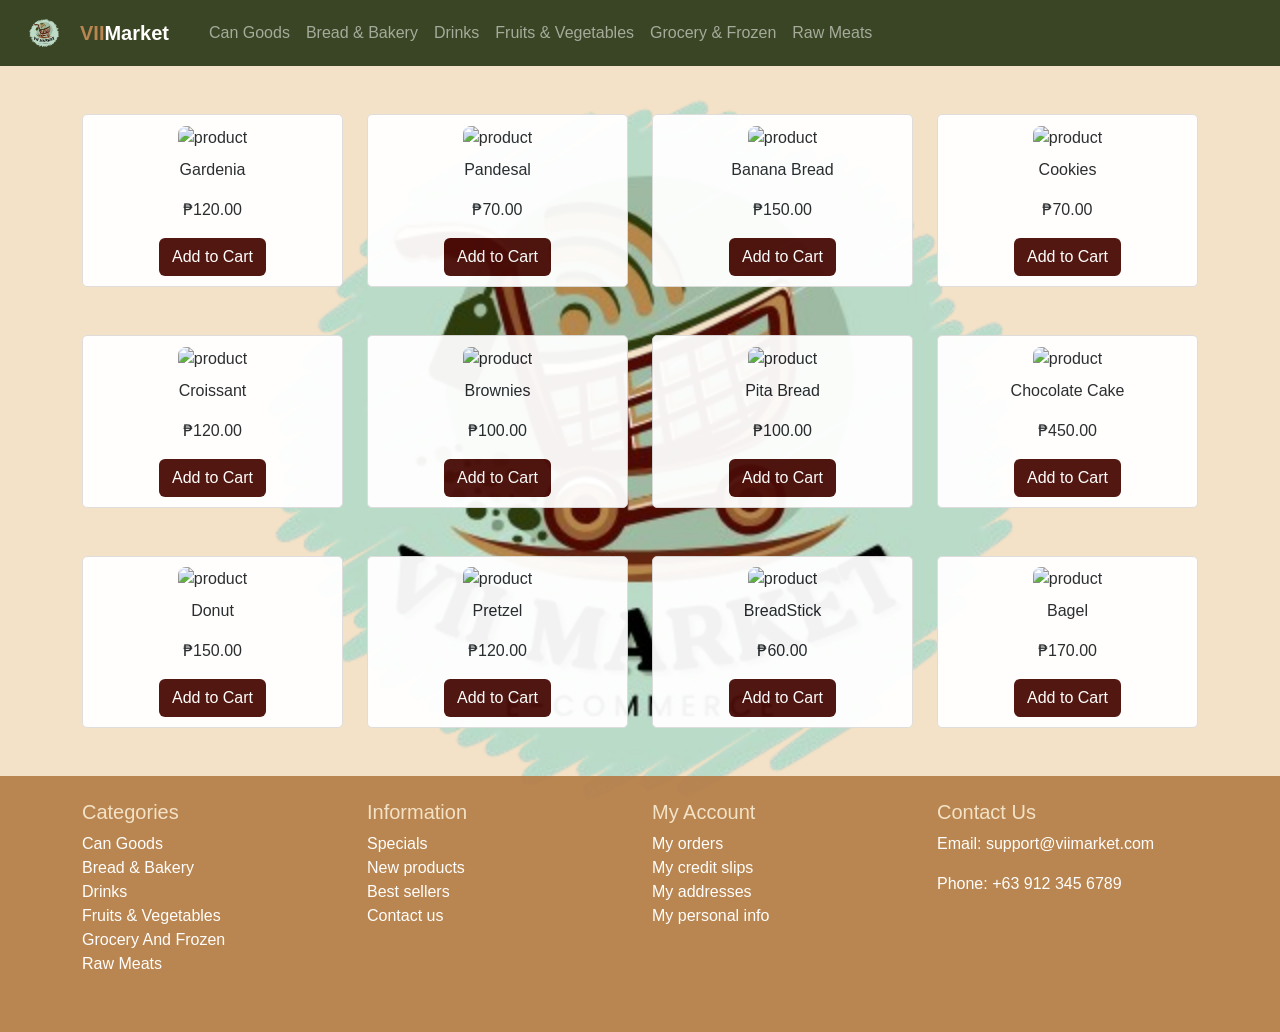
==== lab 1/Front/bread&bakery.html @ cda34083 "market front end" ====
<!DOCTYPE html>
<html lang="en">
<head>
    <meta charset="UTF-8">
    <meta name="viewport" content="width=device-width, initial-scale=1.0">
    <title>Document</title>
    <link href="https://cdn.jsdelivr.net/npm/bootstrap@5.3.3/dist/css/bootstrap.min.css" rel="stylesheet">
 <style>
  body {
  font-family: Arial, sans-serif;
  background-color: #F3E2C7;
  background-image: url('Product Image/logo.png');
  background-repeat: no-repeat;
  background-position: center;
  background-size: 1000px;
  background-attachment: fixed;
  opacity: 0.95;

  }

  .navbar {
    background-color: #2F3D1C; /* forest green */
  }

  .navbar-brand span {
    color: #B6804B; /* tan highlight */
  }

  .navbar-brand img {
  max-height: 40px;
  }

  .btn-cart {
    background-color: #4A0C08; /* deep maroon */
    color: white;
  }

  .btn-outline-light {
    border-color: #71965A;
    color: #71965A;
  }

  .btn-outline-light:hover {
    background-color: #71965A;
    color: white;
  }

  .btn-outline-warning {
    border-color: #B6804B;
    color: #B6804B;
  }

  .btn-outline-warning:hover {
    background-color: #B6804B;
    color: white;
  }

  footer {
    background-color: #B6804B; /* tan background */
    color: white;
  }

  .footer-title {
    color: #F3E2C7; /* beige for headers */
  }

  .product-card {
    background-color: white;
    border: 1px solid #ddd;
    border-radius: 5px;
    padding: 10px;
    text-align: center;
  }

  .product-card img {
    width: 200%;
    height: 250px;
    object-fit: cover;
    border-radius: 8px;
  }

  .product-card:hover {
    transform: scale(1.03);
    transition: 0.3s ease;
    box-shadow: 0 4px 12px rgba(0,0,0,0.1);
  }

  .btn-cart:hover {
    background-color: #B6804B;
    color: white;
  }
</style>

</head>
<body>
  <nav class="navbar navbar-expand-lg navbar-dark px-4">
  <a class="navbar-brand fw-bold d-flex align-items-center gap-2" href="index.html">
  <img src="Product Image/logo.png" alt="VII Market Logo" style="height: 40px;" />
  </a>
  <a class="navbar-brand fw-bold" href="index.html"><span>VII</span>Market</a>
  <button class="navbar-toggler" type="button" data-bs-toggle="collapse" data-bs-target="#navbarNav">
    <span class="navbar-toggler-icon"></span>
  </button>
  <div class="collapse navbar-collapse ms-3" id="navbarNav">
    <ul class="navbar-nav me-auto">
      <li class="nav-item"><a class="nav-link" href="can_goods.html">Can Goods</a></li>
      <li class="nav-item"><a class="nav-link" href="bread&bakery.html">Bread & Bakery</a></li>
      <li class="nav-item"><a class="nav-link" href="drinks.html">Drinks</a></li>
      <li class="nav-item"><a class="nav-link" href="fruits&vegetable.html">Fruits & Vegetables</a></li>
      <li class="nav-item"><a class="nav-link" href="Grocery&Frozen.html">Grocery & Frozen</a></li>
      <li class="nav-item"><a class="nav-link" href="RawMeat.html">Raw Meats</a></li>
    </ul>
  </div>
</nav>
<div class="container mt-5">
  <div class="row">
    <div class="col-md-3">
      <div class="product-card">
        <img src="Gardenia.png" class="img-fluid" alt="product">
        <p class="mt-2">Gardenia </p>
        <p class="mt-2">₱120.00 </p>
        <button class="btn btn-cart">Add to Cart</button>
      </div>
    </div>
    <div class="col-md-3">
      <div class="product-card">
        <img src="Pandesal.png" class="img-fluid" alt="product">
        <p class="mt-2">Pandesal </p>
        <p>₱70.00</p>
        <button class="btn btn-cart">Add to Cart</button>
      </div>
    </div>
    <div class="col-md-3">
      <div class="product-card">
        <img src="Banana_Bread.png" class="img-fluid" alt="product">
        <p class="mt-2">Banana Bread </p>
        <p>₱150.00</p>
        <button class="btn btn-cart">Add to Cart</button>
      </div>
    </div>
    <div class="col-md-3">
      <div class="product-card">
        <img src="Cookies.png" class="img-fluid" alt="product">
        <p class="mt-2">Cookies </p>
        <p>₱70.00</p>
        <button class="btn btn-cart">Add to Cart</button>
      </div>
    </div>
  </div>
</div>
<div class="container mt-5">
  <div class="row">
    <div class="col-md-3">
      <div class="product-card">
        <img src="Croissant.png" class="img-fluid" alt="product">
        <p class="mt-2">Croissant </p>
        <p class="mt-2">₱120.00 </p>
        <button class="btn btn-cart">Add to Cart</button>
      </div>
    </div>
    <div class="col-md-3">
      <div class="product-card">
        <img src="Brownies.png" class="img-fluid" alt="product">
        <p class="mt-2">Brownies </p>
        <p>₱100.00</p>
        <button class="btn btn-cart">Add to Cart</button>
      </div>
    </div>
    <div class="col-md-3">
      <div class="product-card">
        <img src="Pita_Bread.png" class="img-fluid" alt="product">
        <p class="mt-2">Pita Bread </p>
        <p>₱100.00</p>
        <button class="btn btn-cart">Add to Cart</button>
      </div>
    </div>
    <div class="col-md-3">
      <div class="product-card">
        <img src="Chocolate_Cake.png" class="img-fluid" alt="product">
        <p class="mt-2">Chocolate Cake </p>
        <p>₱450.00</p>
        <button class="btn btn-cart">Add to Cart</button>
      </div>
    </div>
  </div>
</div>
<div class="container mt-5">
  <div class="row">
    <div class="col-md-3">
      <div class="product-card">
        <img src="Donut.png" class="img-fluid" alt="product">
        <p class="mt-2">Donut </p>
        <p class="mt-2">₱150.00 </p>
        <button class="btn btn-cart">Add to Cart</button>
      </div>
    </div>
    <div class="col-md-3">
      <div class="product-card">
        <img src="Pretzel.png" class="img-fluid" alt="product">
        <p class="mt-2">Pretzel </p>
        <p>₱120.00</p>
        <button class="btn btn-cart">Add to Cart</button>
      </div>
    </div>
    <div class="col-md-3">
      <div class="product-card">
        <img src="BreadStick.png" class="img-fluid" alt="product">
        <p class="mt-2">BreadStick </p>
        <p>₱60.00</p>
        <button class="btn btn-cart">Add to Cart</button>
      </div>
    </div>
    <div class="col-md-3">
      <div class="product-card">
        <img src="Bagel.png" class="img-fluid" alt="product">
        <p class="mt-2">Bagel </p>
        <p>₱170.00</p>
        <button class="btn btn-cart">Add to Cart</button>
      </div>
    </div>
  </div>
</div>
  </div>
</div>

<footer class="mt-5 py-4">
  <div class="container">
    <div class="row text-start text-white">
      <!-- Categories -->
      <div class="col-md-3 mb-3">
        <h5 class="footer-title">Categories</h5>
        <ul class="list-unstyled">
          <li><a href="can_goods.html" class="text-white text-decoration-none">Can Goods</a></li>
          <li><a href="bread&bakery.html" class="text-white text-decoration-none">Bread & Bakery</a></li>
          <li><a href="drinks.html" class="text-white text-decoration-none">Drinks</a></li>
          <li><a href="fruits&vegetable.html" class="text-white text-decoration-none">Fruits & Vegetables</a></li>
          <li><a href="Grocery&Frozen.html" class="text-white text-decoration-none">Grocery And Frozen</a></li>
          <li><a href="RawMeat.html" class="text-white text-decoration-none">Raw Meats</a></li>
        </ul>
      </div>

      <!-- Information -->
      <div class="col-md-3 mb-3">
        <h5 class="footer-title">Information</h5>
        <ul class="list-unstyled">
          <li><a href="#" class="text-white text-decoration-none">Specials</a></li>
          <li><a href="#" class="text-white text-decoration-none">New products</a></li>
          <li><a href="#" class="text-white text-decoration-none">Best sellers</a></li>
          <li><a href="#" class="text-white text-decoration-none">Contact us</a></li>
        </ul>
      </div>

      <!-- My Account -->
      <div class="col-md-3 mb-3">
        <h5 class="footer-title">My Account</h5>
        <ul class="list-unstyled">
          <li><a href="#" class="text-white text-decoration-none">My orders</a></li>
          <li><a href="#" class="text-white text-decoration-none">My credit slips</a></li>
          <li><a href="#" class="text-white text-decoration-none">My addresses</a></li>
          <li><a href="#" class="text-white text-decoration-none">My personal info</a></li>
        </ul>
      </div>

      <!-- Contact / Social -->
      <div class="col-md-3 mb-3">
        <h5 class="footer-title">Contact Us</h5>
        <p>Email: support@viimarket.com</p>
        <p>Phone: +63 912 345 6789</p>
        <div class="d-flex gap-2">
          <a href="#" class="text-white"><i class="bi bi-facebook"></i></a>
          <a href="#" class="text-white"><i class="bi bi-instagram"></i></a>
          <a href="#" class="text-white"><i class="bi bi-twitter-x"></i></a>
        </div>
      </div>
    </div>
  </div>
</footer>


<script src="https://cdn.jsdelivr.net/npm/bootstrap@5.3.3/dist/js/bootstrap.bundle.min.js"></script>
</body>
</html>
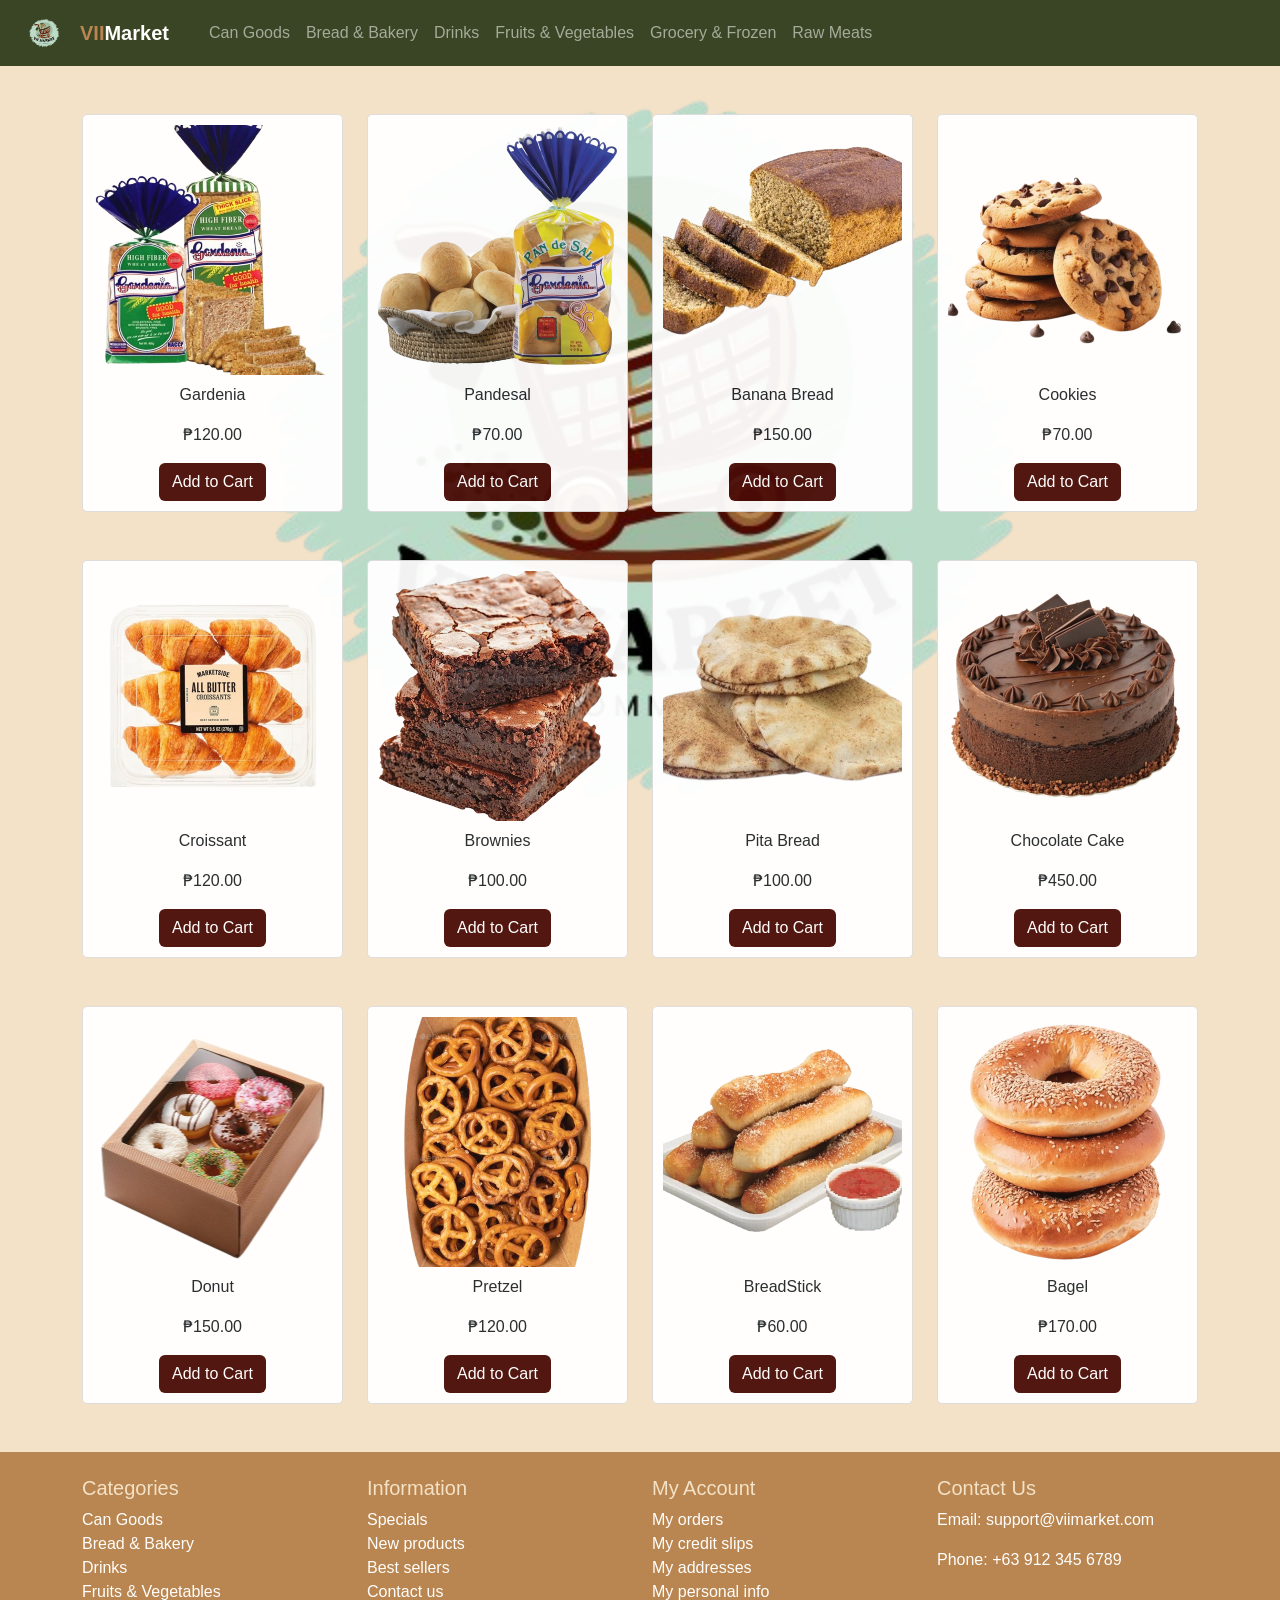
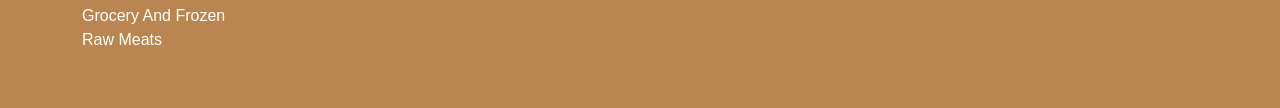
==== commit c99203d5: "updated drinks,grocery,rawmeats" ====
--- a/lab 1/Front/bread&bakery.html
+++ b/lab 1/Front/bread&bakery.html
@@ -116,7 +116,7 @@
   <div class="row">
     <div class="col-md-3">
       <div class="product-card">
-        <img src="Gardenia.png" class="img-fluid" alt="product">
+        <img src="../Front/Product Image/Gardenia.png" class="img-fluid" alt="product">
         <p class="mt-2">Gardenia </p>
         <p class="mt-2">₱120.00 </p>
         <button class="btn btn-cart">Add to Cart</button>
@@ -124,7 +124,7 @@
     </div>
     <div class="col-md-3">
       <div class="product-card">
-        <img src="Pandesal.png" class="img-fluid" alt="product">
+        <img src="../Front/Product Image/Pandesal.png" class="img-fluid" alt="product">
         <p class="mt-2">Pandesal </p>
         <p>₱70.00</p>
         <button class="btn btn-cart">Add to Cart</button>
@@ -132,7 +132,7 @@
     </div>
     <div class="col-md-3">
       <div class="product-card">
-        <img src="Banana_Bread.png" class="img-fluid" alt="product">
+        <img src="../Front/Product Image/Banana_Bread.png" class="img-fluid" alt="product">
         <p class="mt-2">Banana Bread </p>
         <p>₱150.00</p>
         <button class="btn btn-cart">Add to Cart</button>
@@ -140,7 +140,7 @@
     </div>
     <div class="col-md-3">
       <div class="product-card">
-        <img src="Cookies.png" class="img-fluid" alt="product">
+        <img src="../Front/Product Image/Cookies.png" class="img-fluid" alt="product">
         <p class="mt-2">Cookies </p>
         <p>₱70.00</p>
         <button class="btn btn-cart">Add to Cart</button>
@@ -152,7 +152,7 @@
   <div class="row">
     <div class="col-md-3">
       <div class="product-card">
-        <img src="Croissant.png" class="img-fluid" alt="product">
+        <img src="../Front/Product Image/Croissant.png" class="img-fluid" alt="product">
         <p class="mt-2">Croissant </p>
         <p class="mt-2">₱120.00 </p>
         <button class="btn btn-cart">Add to Cart</button>
@@ -160,7 +160,7 @@
     </div>
     <div class="col-md-3">
       <div class="product-card">
-        <img src="Brownies.png" class="img-fluid" alt="product">
+        <img src="../Front/Product Image/Brownies.png" class="img-fluid" alt="product">
         <p class="mt-2">Brownies </p>
         <p>₱100.00</p>
         <button class="btn btn-cart">Add to Cart</button>
@@ -168,7 +168,7 @@
     </div>
     <div class="col-md-3">
       <div class="product-card">
-        <img src="Pita_Bread.png" class="img-fluid" alt="product">
+        <img src="../Front/Product Image/Pita_Bread.png" class="img-fluid" alt="product">
         <p class="mt-2">Pita Bread </p>
         <p>₱100.00</p>
         <button class="btn btn-cart">Add to Cart</button>
@@ -176,7 +176,7 @@
     </div>
     <div class="col-md-3">
       <div class="product-card">
-        <img src="Chocolate_Cake.png" class="img-fluid" alt="product">
+        <img src="../Front/Product Image/Chocolate_Cake.png" class="img-fluid" alt="product">
         <p class="mt-2">Chocolate Cake </p>
         <p>₱450.00</p>
         <button class="btn btn-cart">Add to Cart</button>
@@ -188,7 +188,7 @@
   <div class="row">
     <div class="col-md-3">
       <div class="product-card">
-        <img src="Donut.png" class="img-fluid" alt="product">
+        <img src="../Front/Product Image/Donut.png" class="img-fluid" alt="product">
         <p class="mt-2">Donut </p>
         <p class="mt-2">₱150.00 </p>
         <button class="btn btn-cart">Add to Cart</button>
@@ -196,7 +196,7 @@
     </div>
     <div class="col-md-3">
       <div class="product-card">
-        <img src="Pretzel.png" class="img-fluid" alt="product">
+        <img src="../Front/Product Image/Pretzel.png" class="img-fluid" alt="product">
         <p class="mt-2">Pretzel </p>
         <p>₱120.00</p>
         <button class="btn btn-cart">Add to Cart</button>
@@ -204,7 +204,7 @@
     </div>
     <div class="col-md-3">
       <div class="product-card">
-        <img src="BreadStick.png" class="img-fluid" alt="product">
+        <img src="../Front/Product Image/BreadStick.png" class="img-fluid" alt="product">
         <p class="mt-2">BreadStick </p>
         <p>₱60.00</p>
         <button class="btn btn-cart">Add to Cart</button>
@@ -212,7 +212,7 @@
     </div>
     <div class="col-md-3">
       <div class="product-card">
-        <img src="Bagel.png" class="img-fluid" alt="product">
+        <img src="../Front/Product Image/Bagel.png" class="img-fluid" alt="product">
         <p class="mt-2">Bagel </p>
         <p>₱170.00</p>
         <button class="btn btn-cart">Add to Cart</button>
